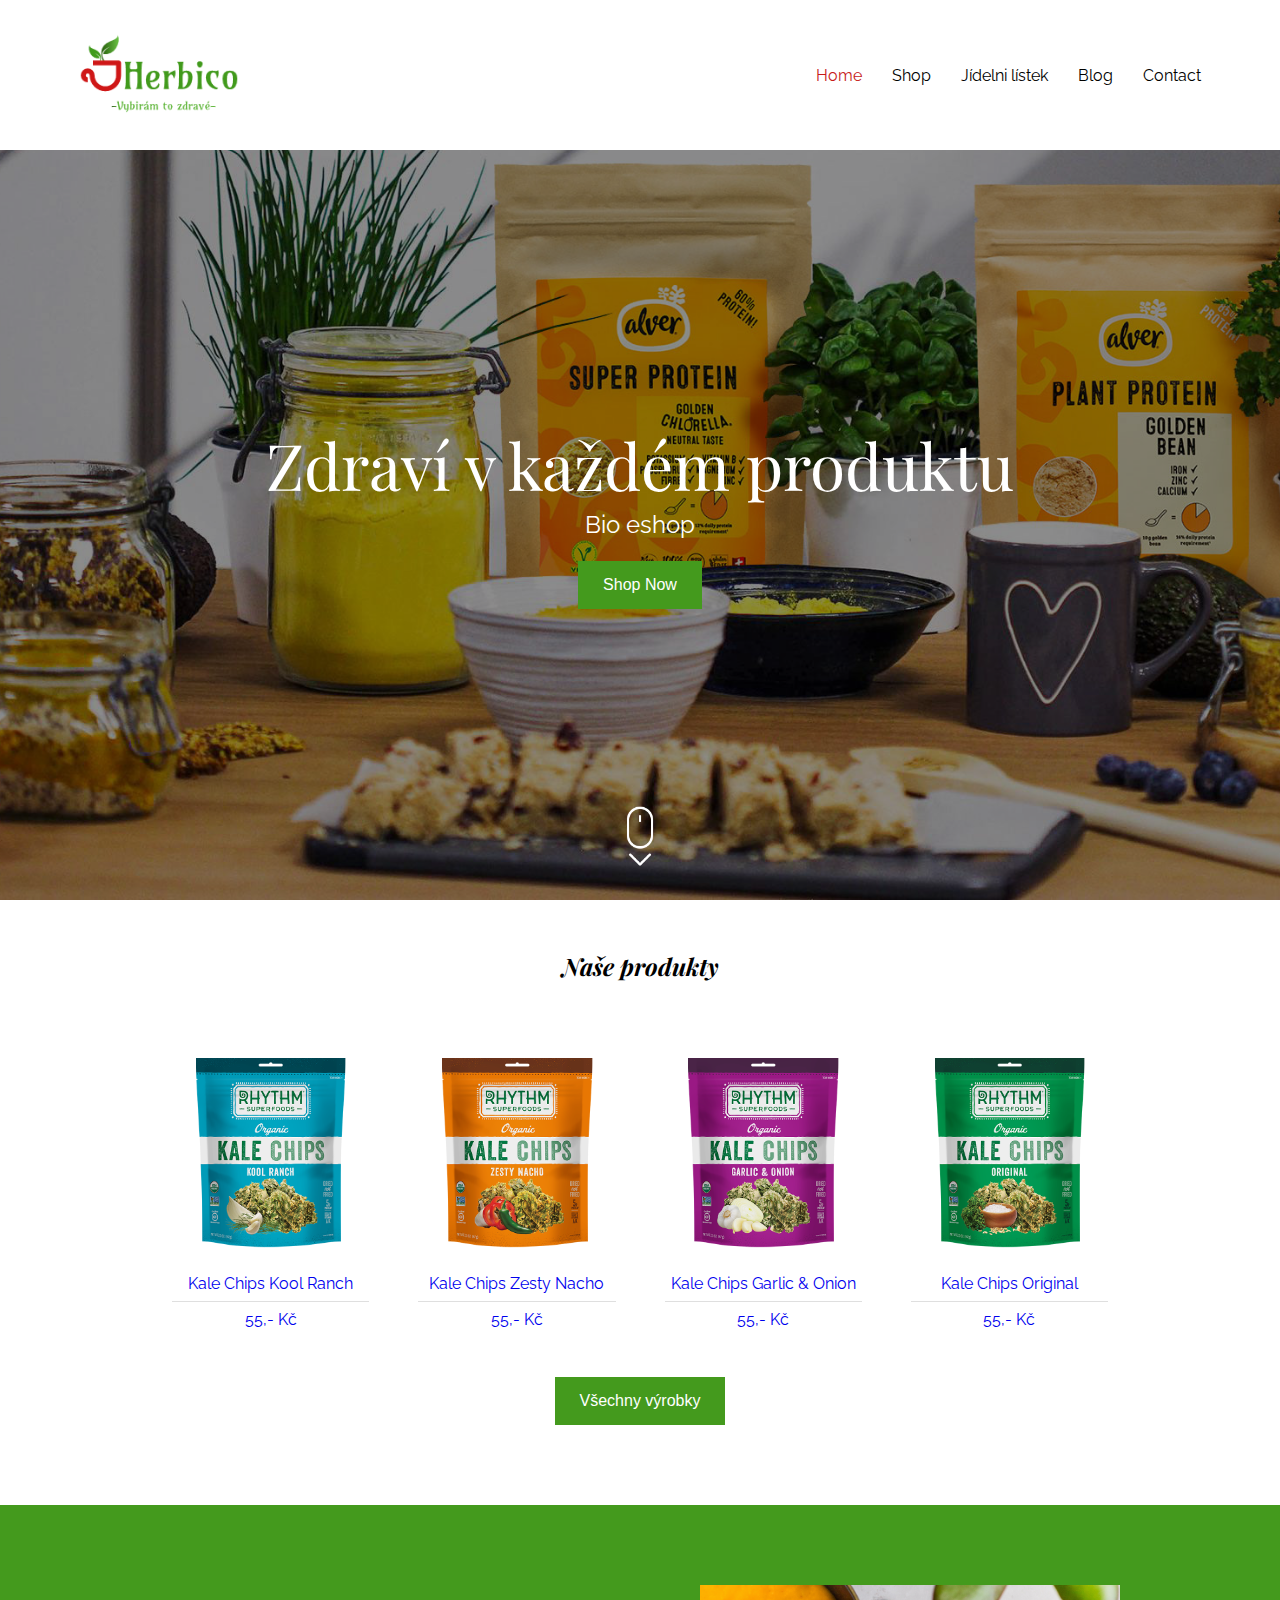
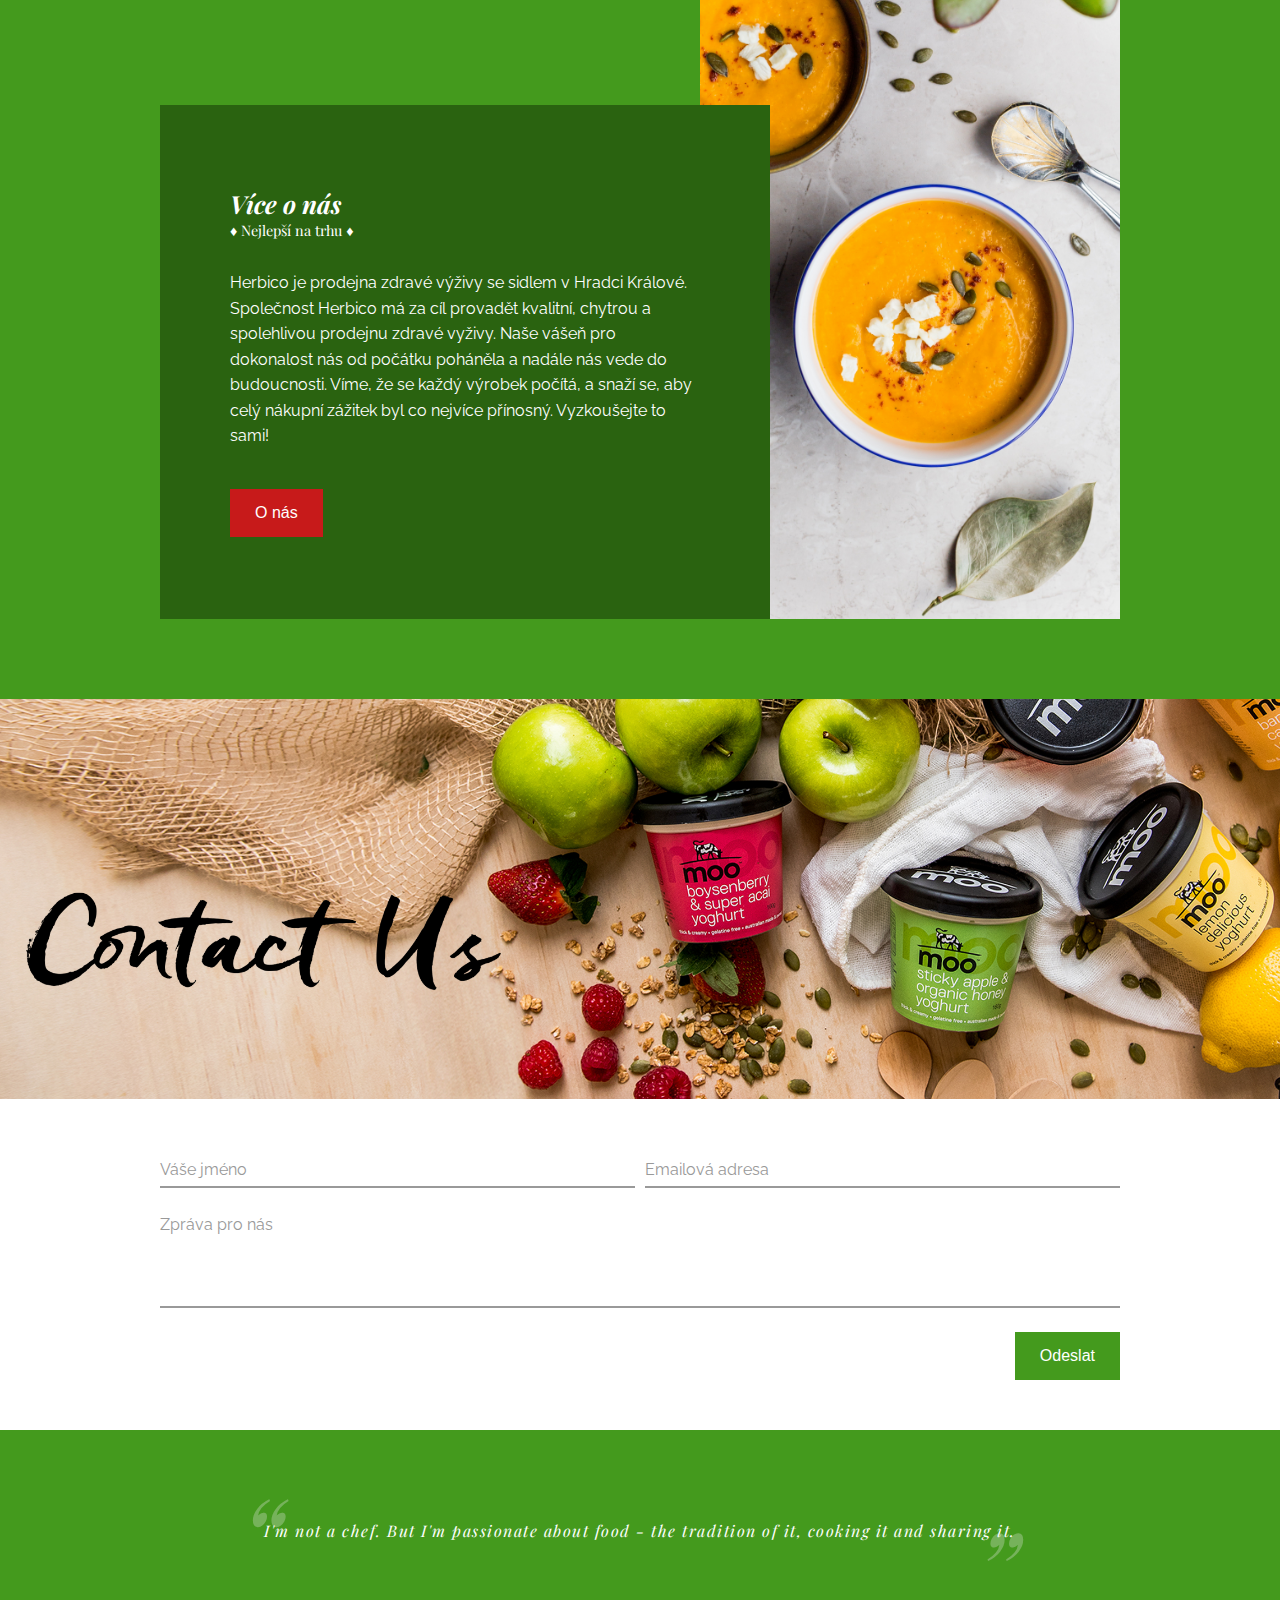
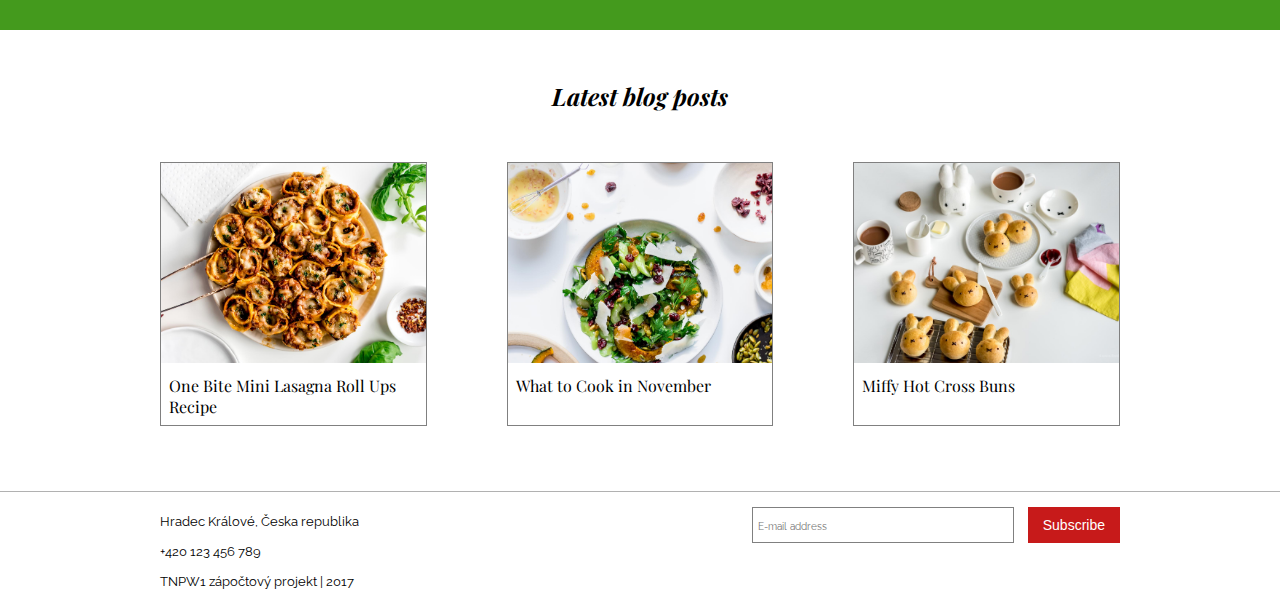
==== index.html @ 0b7dd778 "first commit" ====
<!DOCTYPE html>
<html lang="en">

<head>
    <meta charset="UTF-8">
    <meta name="viewport" content="width=device-width, initial-scale=1.0">
    <meta http-equiv="X-UA-Compatible" content="ie=edge">
    <title>Home | Herbico</title>
    <link rel="stylesheet" href="style.css">
    <link href="https://fonts.googleapis.com/css?family=Playfair+Display|Raleway" rel="stylesheet">
    <link rel="stylesheet" href="https://cdnjs.cloudflare.com/ajax/libs/font-awesome/4.7.0/css/font-awesome.min.css">
</head>

<body>
    <header>
        <nav class="topnav" id="myTopnav">
            <ul class="ul-left">
                <li><a href="index.html"><img src="images/logo.png" alt="Logo"></a></li>
            </ul>
            <ul class="ul-right">
                <li class="active"><a href="index.html">Home</a></li>
                <li><a href="shop.html">Shop</a></li>
                <li><a href="jidelni-listek.html">Jídelni lístek</a></li>
                <li><a href="blog.html">Blog</a></li>
                <li><a href="contact.html">Contact</a></li>
                <li><a href="javascript:void(0);" class="icon" onclick="myFunction()">
                        <i class="fa fa-bars"></i>
                    </a></li>
            </ul>
        </nav>
    </header>
    
    <div class="home">
        <div class="home-txt">
            <h1>Zdraví v každém produktu</h1>
            <h5>Bio eshop</h5>
            <a href="shop.html"><button>Shop Now</button></a>
        </div>
        <figure>
            <img src="images/scroll-mouse.png" alt="scroll down">
        </figure>
    </div>

    <h2 class="latest">Naše produkty</h2>
    <div class="galerija">
        <div class="produkt">
            <a href="shop.html">
                <img src="images/produkt1.png" alt="Kool Ranch">
                <div>
                    <p>Kale Chips Kool Ranch</p>
                    <p class="cena">55,- Kč</p>
                </div>
            </a>
        </div>
        <div class="produkt">
            <a href="shop.html">
                <img src="images/produkt2.png" alt="Zesty Nacho">
                <div>
                    <p>Kale Chips Zesty Nacho</p>
                    <p class="cena">55,- Kč</p>
                </div>
            </a>
        </div>
        <div class="produkt hidden">
            <a href="shop.html">
                <img src="images/produkt3.png" alt="Garlic & Onion">
                <div>
                    <p>Kale Chips Garlic & Onion</p>
                    <p class="cena">55,- Kč</p>
                </div>
            </a>
        </div>
        <div class="produkt hidden">
            <a href="shop.html">
                <img src="images/produkt4.png" alt="Original">
                <div>
                    <p>Kale Chips Original</p>
                    <p class="cena">55,- Kč</p>
                </div>
            </a>
        </div>
    </div>
    <div class="show_more">
        <a href="shop.html"><button>Všechny výrobky</button></a>
    </div>
    
    <div class="green-bg">
        <div class="vice-kontejner">
            <div class="vice-o-nas">
                <div class="vice-cen">
                    <h2>Více o nás</h2>
                    <h4>&#9830; Nejlepší na trhu &#9830;</h4>
                    <p>Herbico je prodejna zdravé výživy se sidlem v Hradci Králové. Společnost Herbico má za cíl provadět kvalitní, chytrou a spolehlivou prodejnu zdravé vyživy. Naše vášeň pro dokonalost nás od počátku poháněla a nadále nás vede do budoucnosti. Víme, že se každý výrobek počítá, a snaží se, aby celý nákupní zážitek byl co nejvíce přínosný. Vyzkoušejte to sami!</p>
                    <a href="contact.html"><button class="about-btn">O nás</button></a>
                </div>
            </div>
            <div class="vice-img">
                <img src="images/vice-img.jpg" alt="Vice o nas photo">
            </div>
        </div>
    </div>
    <div class="contact-us">
        <h3 id="txt-contact">Contact us</h3>
        <img src="images/contact-us.jpg" alt="Contact us">
    </div>
    <form id="form" class="topBefore">
        <div class="row">
            <div class="container">
                <input id="name" type="text" required>
                <label>Váše jméno</label>
            </div>
            <div class="container">
                <input id="email" type="text" required>
                <label>Emailová adresa</label>
            </div>
        </div>
        <div class="container">
            <textarea id="message" maxlength="300" required></textarea>
            <label>Zpráva pro nás</label>
        </div>
        <!-- <input id="submit" type="submit" value="Odeslat"> -->
        <button type="submit">Odeslat</button>

    </form>

    <blockquote>
        <p>I'm not a chef. But I'm passionate about food - the tradition of it, cooking it and sharing it.</p>
    </blockquote>
    <h2 class="latest">Latest blog posts</h2>
    <div class="new-post">
        <div class="blog-post">
            <a href="#"><img src="images/lasagna.jpg" alt="Lasagna">
                <p>One Bite Mini Lasagna Roll Ups Recipe</p>
            </a>
        </div>
        <div class="blog-post">
            <a href="#"><img src="images/november.jpg" alt="Novembar Salat">
                <p>What to Cook in November</p>
            </a>
        </div>
        <div class="blog-post">
            <a href="#"><img src="images/buns.jpg" alt="Miffy Hot Cross Buns">
                <p>Miffy Hot Cross Buns</p>
            </a>
        </div>
    </div>
    <footer>
        <div class="sirina-foot">
            <div class="flevo">
                <p>Hradec Králové, Česka republika</p>
                <p>+420 123 456 789</p>
                <p>TNPW1 zápočtový projekt | 2017</p>
            </div>
            <div class="fdesno">
                <form id="subscribe">
                    <input id="email-sub" type="email" placeholder="E-mail address">
                    <button id="fSubs" class="about-btn">Subscribe</button>
                </form>
            </div>
        </div>
    </footer>

    <script
  src="https://code.jquery.com/jquery-3.5.1.slim.min.js"
  integrity="sha256-4+XzXVhsDmqanXGHaHvgh1gMQKX40OUvDEBTu8JcmNs="
  crossorigin="anonymous"></script>
  <script src="script.js"></script>
</body>

</html>
---- style.css ----
* {
  padding: 0;
  margin: 0;
}

body {
  /* font-family: 'Playfair Display', serif; */
  font-family: 'Raleway', sans-serif;
}

header {
  width: 100%;
  height: 150px;
  justify-content: space-between;
  display: flex;
  flex-direction: row;
  align-items: center;
  box-shadow: 0 8px 16px 0 rgba(0,0,0,0.1);
}

ul {
  list-style-type: none;
  margin: 0;
  padding: 0;
  overflow: hidden;
}

li {
  float: left;
}

li a {
  display: block;
  text-align: center;
  color: black;
  text-decoration: none;
  padding: 0 15px;
}

li:not(.active) a:hover {
  color: grey;
}

.active a {
  color: rgb(199, 26, 26);
}

li a img {
  width: 160px;
  margin: auto;
}

.ul-left {
  float: left;
  padding-left: 5%;
}

.ul-right {
  float: right;
  padding-right: 5%;
}

nav {
  margin-right: 5%;
  width: 100%;
  display: contents;
  position: relative;
}

/*****************************RESPONSIVE NAVBAR*************************************/

.topnav .icon {
  display: none;
  font-size: 1.3em;
  padding: 0;
}

@media screen and (max-width: 768px) {
  header {
    height: auto;
    padding: 15px 0;
  }
  nav {
    display: inline;
  }
  .topnav ul:not(:first-child) li a {
    display: none;
  }
  .topnav ul li a.icon {
    float: right;
    display: block;
    position: absolute;
    right: 1px;
    top: 20px;
  }
}

@media screen and (max-width: 768px) {
  .topnav.responsive {
    position: relative;
  }
  .topnav.responsive .icon {
    position: absolute;
    right: 0;
    top: 20px;
  }
  .topnav.responsive ul li:not(:last-child) {
    width: 100%;
    padding: 10px;
  }
  .topnav.responsive ul li a {
    float: none;
    display: block;
  }
}

/***********************************************************************************/

/*glavna pozadinska slika na homepageu*/

.home {
  width: 100%;
  height: calc(100vh - 150px);
  background-image: url("images/alver-home.jpg");
  background-size: cover;
  background-position: top;
  background-attachment: fixed;
  display: flex;
  position: relative;
  align-items: center;
  justify-content: center;
  flex-direction: column;
}

.home::before {
  background-color: rgba(0, 0, 0, 0.45);
  content: "";
  position: absolute;
  top: 0;
  bottom: 0;
  left: 0;
  right: 0;
}

.home-txt {
  color: white;
  z-index: 10;
  text-align: center;
  line-height: 60px;
}

.home figure{
  position: absolute;
  bottom: 30px;
}
.home figure img{
  filter: invert(100%);
  -webkit-filter: invert(100%);
  width: 60px;
}

h1 {
  font-family: 'Playfair Display', serif;
  font-weight: normal;
  font-size: 4em;
}

h5 {
  font-weight: normal;
  font-size: 1.5em;
}

button {
  background-color: #449a1d;
  border: none;
  color: white;
  padding: 15px 25px;
  text-align: center;
  font-size: 16px;
  cursor: pointer;
  transition: all 0.35s;
}

button a {
  color: white;
  text-decoration: none;
}

button:hover {
  background-color: #2a6310;
}

/* galerija novih proizvoda u eshopu*/

.galerija {
  display: grid;
  padding: 60px 0px;
  width: 960px;
  margin: -60px auto -20px;
  grid-gap: 25px;
  grid-template-columns: repeat(4, 1fr);
}

.produkt {
  background-color: rgba(255, 255, 255, 0.8);
  cursor: pointer;
  text-align: center;
  padding: 20px 12px 0;
}

.produkt a {
  text-decoration: none;
}

.produkt a:visited {
  color: black;
}

.produkt img {
  max-height: 200px;
  margin-bottom: 10px;
  object-fit: contain;
}

.produkt p {
  padding: 8px 0;
}

.cena {
  border-top: 1px solid rgba(39, 39, 39, 0.15);
}

.produkt:hover{
  -webkit-box-shadow: 0px 4px 12px 0px rgba(0,0,0,0.2);
  -moz-box-shadow: 0px 4px 12px 0px rgba(0,0,0,0.2);
  box-shadow: 0px 4px 12px 0px rgba(0,0,0,0.2);
  transition: box-shadow 0.6s;
}

.show_more{
  text-align: center;
}

.show_more button{
  margin: 0 auto 80px;
}

/* slika i tekst uvod o  firmi*/

.green-bg {
  background-color: #449a1d;
  display: flex;
  position: relative;
  align-items: center;
  justify-content: center;
}

.vice-kontejner {
  width: 960px;
  margin: 80px auto;
  display: flex;
}

.vice-o-nas {
  background-color: #2a6310;
  color: white;
  display: flex;
  position: relative;
  align-items: center;
  justify-content: center;
  padding: 70px;
  margin-top: 120px;
}

.vice-o-nas h2, .vice-o-nas h4 {
  font-family: 'Playfair Display', serif;
}

.vice-o-nas h2{
  font-size: 1.55em;
  font-style: italic;
}

.vice-o-nas h4 {
  padding-bottom: 30px;
  font-weight: 400;
  font-size: 0.9em;
}

.vice-o-nas p {
  padding: 0px 0px 40px 0px;
  line-height: 1.6em;
}

.vice-img {
  margin-left: -70px;
}

.vice-img img {
  width: 420px;
  height: 100%;
  object-fit: cover;
}

.about-btn {
  background-color: rgb(199, 26, 26);
}

.about-btn:hover {
  background-color: rgb(156, 11, 11);
}

/* contact us slika*/

.contact-us #txt-contact {
  display: none;
}

.contact-us img {
  width: 100%;
  height: 400px;
  object-fit: cover;
  object-position: bottom left;
}

/* formular */

#form {
  display: flex;
  flex-direction: column;
  width: 960px;
  margin: 50px auto;
}

#form input, textarea {
  outline: none;
  font-family: 'Raleway', sans-serif;
  padding: 7px 0;
  margin-bottom: 20px;
  width: 100%;
  box-shadow: none;
  box-sizing: border-box;
  outline: none;
  border: none;
  font-weight: 500;
  font-size: 100%;
  letter-spacing: 1px;
  color: #000;
  border-bottom: 2px solid #999;
  background-color: transparent;
}

textarea {
  height: 100px;
  resize: none;
}

#form button{
  width: fit-content;
  align-self: flex-end;
}

#form .row{
  display: grid;
  grid-gap: 10px; 
  grid-template-columns: repeat(2, 1fr);
}

#form .container{
  position: relative;
}

#form .container label{
  position: absolute;
  top: 7px;
  left: 0;
  color: #999;
  transition: 0.5s;
  pointer-events: none;
}


#form.contact-form .container label{
  color: white;
}
#form.contact-form input, textarea{
  color: white;
}
.contact-h2{
  margin: 20px auto 0px;
  color: white;
  text-align: center;
}

#form input:focus ~ label, #form input:valid ~ label,
#form textarea:focus ~ label, #form textarea:valid ~ label{
  top: -10px;
  color: #449a1d;
  font-size: 75%;
  font-weight: 500;
}
#form input:focus, #form input:valid,
#form textarea:focus, #form textarea:valid{
  border-bottom: 2px solid #449a1d;
}

#form.contact-form{
  width: 100%;
}


/* recenica pre bloga*/

blockquote {
  background-color: #449a1d;
  height: 200px;
  display: flex;
  color: white;
  align-items: center;
  justify-content: center;
  font-family: 'Playfair Display', serif;
  font-weight: 300;
  letter-spacing: 1.5px;
}

blockquote p{
  position: relative;
  z-index: 2;
  padding: 0 15px;
  font-style: italic;
}

blockquote p:before{
  content: '“';
  position: absolute;
  top: -60px;
  left: -10px;
  font-size: 7em;
  color: rgb(235, 235, 235);
  opacity: 0.3;
}
blockquote p:after{
  content: '”';
  position: absolute;
  bottom: -100px;
  right: 10px;
  font-size: 7em;
  color: rgb(235, 235, 235);
  opacity: 0.3;
}

/* novi blog postovi */

.latest {
  text-align: center;
  font-family: 'Playfair Display', serif;
  font-style: italic;
  padding: 50px;
}

.new-post {
  display: grid;
  padding: 0px 0px 25px 0px;
  width: 960px;
  margin: auto;
  grid-gap: 80px;
  grid-template-columns: 1fr 1fr 1fr;
  font-family: 'Playfair Display', serif;
}

.blog-post {
  background-color: rgba(255, 255, 255, 0.8);
  border: 1px solid grey;
}

.blog-post a {
  color: black;
  text-decoration: none;
}

.blog-post a:hover {
  color: #449a1d;
}

.blog-post img {
  width: 100%;
  height: 200px;
  object-fit: cover;
}

.blog-post p {
  padding: 8px 8px;
}

/*footer*/

footer {
  margin: auto;
  margin-top: 40px;
  border-top: 1px solid rgb(177, 177, 177);
  height: 120px;
  display: flex;
  align-items: center;
  justify-content: center;
}

.sirina-foot {
  width: 960px;
  margin: auto;
}

.flevo {
  float: left;
  line-height: 30px;
  font-size: 0.8em;
}

.fdesno {
  float: right;
}

.fdesno #fSubs {
  padding: 10px 15px;
  font-size: 14px;
}

.fdesno #email-sub {
  padding: 9px 5px;
  margin-right: 10px;
  width: 250px;
  border: 1px solid grey;
  outline: none;
  font-size: 14px;
  font-family: 'Raleway', sans-serif;
}

#subscribe input::placeholder {
  font-size: 10px;
}

/* SHOP */

.produkt-shop:hover img {
  opacity: 0.3;
  transform: scale(1.1);
}

.produkt-shop:hover .produkt-hover {
  opacity: 1;
}

.produkt-shop {
  text-align: center;
  position: relative;
}

.produkt-shop img {
  transition: .5s ease;
  opacity: 1;
  cursor: pointer;
}

.produkt-hover {
  transition: .5s ease;
  width: 100%;
  opacity: 0;
  position: absolute;
  top: 70%;
  left: 50%;
  transform: translate(-50%, -50%);
  -ms-transform: translate(-50%, -50%);
  text-align: center;
}

.quick-view {
  background-color: rgb(173, 172, 172);
  width: 100%;
}

.quick-view:hover {
  background-color: rgb(122, 122, 122);
}

.shop-container {
  position: relative;
  margin-top: 80px;
}

.product-view {
  position: absolute;
  top: 50%;
  left: 50%;
  transform: translate(-50%, -50%);
  -ms-transform: translate(-50%, -50%);
  z-index: 100;
  display: flex;
  background-color: whitesmoke;
  padding: 40px 25px;
}

.shop .product-view {
  display: none;
}

.close-btn {
  cursor: pointer;
  color: red;
  font-weight: 900;
  font-size: 20px;
  transform: scaleY(0.8);
  margin-top: -65px;
  margin-left: -10px;
}

.product-big-image img {
  height: 300px;
}

.product-big-desc {
  display: flex;
  flex-direction: column;
}

.product-big-desc h1, .product-big-desc h4 {
  padding: 20px 0px 10px 0px;
}

.product-big-desc p {
  margin-top: auto;
  padding-bottom: 20px;
}

.page-width {
  width: 960px;
  margin: auto;
  padding: 2.5em 1em;
}

.pagination {
  float: right;
}

.pagination a {
  color: black;
  float: left;
  padding: 8px 16px;
  text-decoration: none;
}

.pagination a.active {
  background-color: rgb(199, 26, 26);
  color: white;
}

.pagination a:hover:not(.active) {
  background-color: #ddd;
}

/*Jidelni listek*/

.jidelni-listek{
  margin-top: 80px;
}

.jidelni-listek h3, .jidelni-listek h4 {
  display: flex;
  justify-content: center;
}

.jidelni-listek h4 {
  font-style: italic;
  font-weight: normal;
  color: grey;
  padding-bottom: 15px;
}

table {
  display: flex;
  justify-content: center;
  border-collapse: collapse;
  margin-bottom: 80px;
}
tbody{
  position: relative;
}
img.before{
  max-width: 250px;
    position: absolute;
    top: 0;
    left: -10%;
    opacity: 0.07;
    z-index: -1;
}
img.after{
  max-width: 250px;
  position: absolute;
  bottom: 0;
  right: 0;
  z-index: -1;
  opacity: 0.1;
}

.crta {
  border-bottom: 1px solid black;
}

table th {
  padding: 10px 0px 5px 0px;
}

table td {
  padding-bottom: 5px;
}

/*Kontakt*/

.crvena-kocka {
  background-color: rgb(199, 26, 26);
  padding: 70px;
}

.bela-kocka {
  background-color: white;
  text-align: center;
}

.kontakt-text {
  line-height: 25px;
  padding: 25px 0 15px;
}

.kontakt-text p {
  padding-top: 10px;
}

.mapouter {
  position: relative;
  text-align: right;
  height: 500px;
  width: 100%;
}

.gmap_canvas {
  overflow: hidden;
  background: none !important;
  height: 500px;
  width: 100%;
}

/*BLOG*/

.vrh {
  margin: auto;
  padding-top: 90px;
  width: 960px;
  display: flex;
  justify-content: space-between;
}

.vrh h3 {
  font-weight: normal;
  color: #449a1d;
}

.vrh button {
  color: #449a1d;
  background-color: white;
  border: 1px solid #449a1d;
  padding: 10px 20px;
}

.blog-kontejner {
  width: 960px;
  margin: auto;
}

.post-title {
  display: flex;
  padding: 30px 0;
}

.post-title div {
  width: 50%;
  /* height: 360px; */
}

.img {
  background-image: url(images/restovane-noky.jpeg);
  background-size: cover;
  background-position: center;
}

.post-text {
  padding-left: 15px;
  line-height: 1.5em;
}

.post-text h3 {
  padding: 15px 0 20px;
  font-size: 1.8em;
}

.post-text .p-info{
  display: -webkit-box;
  -webkit-box-orient: vertical;
  -webkit-line-clamp: 8;
  overflow: hidden;
}

.post-text a {
  text-decoration: none;
  color: black;
}

.dno {
  float: left;
  padding: 40px 15px 0 0;
  color: #449a1d;
  cursor: pointer;
}

#datum {
  float: right;
  color: #449a1d;
  cursor: default;
  padding-right: 0;
}

.blog-grid {
  display: grid;
  grid-gap: 25px;
  grid-template-columns: 1fr 1fr;
}

.blog-grid img {
  width: 100%;
}

.post:hover{
  -webkit-box-shadow: 0px 4px 12px 0px rgba(0,0,0,0.2);
  -moz-box-shadow: 0px 4px 12px 0px rgba(0,0,0,0.2);
  box-shadow: 0px 4px 12px 0px rgba(0,0,0,0.2);
  transition: box-shadow 0.6s;
}

.post-footer {
  width: 100%;
  padding: 10px;
  color: #449a1d;
  cursor: pointer;
}

.post-footer p {
  display: inline-block;
  padding-right: 15px;
}

.post-slika-datum {
  position: relative;
}

.post-slika-datum img {
  display: block;
}

.post-slika-datum img:hover {
  opacity: 0.3;
  transition: opacity 0.6s;
}

.post-slika-datum p {
  position: absolute;
  bottom: 0;
  left: 0;
  background: white;
  color: #449a1d;
  padding: 3px 10px;
}

.post h3 {
  padding: 15px 10px 0px;
}

.post a {
  text-decoration: none;
  color: black;
}

/*MAGNIFIC POPUP*/

.image-link {
  cursor: -webkit-zoom-in;
  cursor: -moz-zoom-in;
  cursor: zoom-in;
}

/* aligns caption to center */

.mfp-title {
  text-align: center;
  padding: 6px 0;
}

.pop-ups {
  margin: auto;
  width: 100%;
  display: grid;
  grid-template-columns: repeat(8, 1fr);
  grid-gap: 5px;
}

.pop-ups img {
  width: 100%;
  height: auto;
}

/*video na blogu*/

.video-blog {
  width: 960px;
  margin: auto;
  text-align: center;
  padding-top: 50px;
}

@media only screen and (max-width:960px) {
  .ul-left{
    padding-left: 2.5%;
  }
  .ul-right{
    padding-right: 2.5%;
  }
  /*hompage*/
  .galerija {
    width: 95%;
  }
  .vice-kontejner {
    width: 95%;
    margin: 40px auto;
  }
  .vice-o-nas {
    padding: 20px;
    margin-top: 50px;
    height: auto;
  }
  .vice-img {
    margin-left: -40px;
  }
  .vice-img img {
    height: auto;
    width: 100%;
  }
  .contact-us img {
    height: 300px;
  }
  #form {
    width: 95%;
  }
  .new-post {
    width: 95%;
    grid-gap: 40px;
  }
  .sirina-foot {
    width: 95%;
  }
  /*shop*/
  .page-width {
    width: 95%;
    padding: 2.5em 0;
  }
  /*blog*/
  .vrh {
    width: 95%;
    padding-top: 60px;
  }
  .blog-kontejner {
    width: 95%;
  }
  .post-title {
    padding: 15px 0;
  }
  .blog-grid {
    grid-gap: 15px;
  }
  .latest {
    padding: 0;
    margin: 20px;
  }
  .video-blog {
    width: 95%;
  }
  /*kontakt*/
  .crvena-kocka {
    padding: 40px;
  }
}

@media only screen and (max-width: 768px) {
  /*logo*/
  li a img {
    width: 120px;
    margin: auto;
  }
  /*homepage*/
  .home {
    height: 300px;
  }
  .home-txt h1 {
    font-size: 2.5em;
  }
  .home-txt h5 {
    font-size: 1.33em;
  }
  .home figure{
    visibility: hidden;
  }
  .galerija {
    grid-template-columns: 1fr 1fr;
    padding: 10px 0;
    grid-gap: 10px;
    margin: 20px 0;
  }
  .produkt p {
    padding: 2px 0;
  }
  .vice-kontejner {
    margin: 20px 10px;
  }
  .vice-o-nas {
    width: 100%;
    margin: auto;
  }
  .vice-img {
    display: none;
  }
  .new-post {
    grid-gap: 20px;
  }
  /*BLOG*/
  .vrh {
    padding-top: 30px;
  }
  .post-title {
    flex-direction: column;
    width: 100%;
  }
  .post-title div {
    width: 100%;
  }
  .img {
    height: 200px;
  }
  .post-text {
    width: 100%;
    padding-left: 0;
  }
  .post-text a h3 {
    padding: 10px 0 10px 0;
  }
  .dno {
    padding: 20px 8px 0 0;
  }
  .blog-grid {
    grid-gap: 10px;
  }
  .post h3 {
    padding: 10px 0 5px 0;
  }
  .post-footer {
    padding: 5px 0;
  }
  .post-footer p {
    padding-right: 8px;
  }
  .pop-ups {
    grid-template-columns: repeat(4, 1fr);
  }
  .video-blog {
    padding-top: 25px;
  }
  .video-blog iframe {
    width: 360px;
    height: 280px;
  }
}

@media only screen and (max-width: 600px) {
  /*homepage*/
  .home-txt h1 {
    font-size: 1.9em;
    line-height: 30px;
  }
  .home-txt h5 {
    font-size: 1em;
    line-height: 30px;
  }
  .home-txt button {
    padding: 10px 15px;
    font-size: 1em;
  }
  .galerija {
    grid-template-columns: 1fr;
  }
  .hidden {
    display: none;
  }
  .produkt {
    width: 60%;
    margin: auto;
  }
  .contact-us {
    background-image: url(images/contact-us2.jpg);
    background-size: cover;
    height: 200px;
  }
  .contact-us img {
    display: none;
  }
  .latest {
    padding: 15px;
  }
  .new-post {
    grid-template-columns: 1fr;
    grid-gap: 10px;
    width: 60%;
    margin: auto;
  }
  /*blog*/
  .video-blog iframe {
    width: 300px;
    height: 180px;
  }
  /*contact*/
  .crvena-kocka {
    padding: 30px 15px;
  }
  .kontakt-text {
    line-height: 20px;
  }
  .kontakt-text h2 {
    font-size: 1.2em;
  }
  .kontakt-text p {
    font-size: 0.9em;
  }
  .mapouter, .gmap_canvas {
    height: 300px;
  }
  /*footer*/
  .sirina-foot {
    display: flex;
    flex-direction: column;
    align-items: center;
  }
  .flevo {
    float: none;
    margin-top: 10px;
  }
  .fdesno {
    float: none;
    margin-bottom: 10px;
  }
  .fdesno #subscribe {
    display: flex;
  }
}

@media only screen and (max-width: 480px) {
  /*homepage*/
  .topnav.responsive ul li:not(:last-child) {
    padding: 5px;
  }
  .home {
    height: 200px;
  }
  .home-txt h1 {
    font-size: 1.5em;
  }
  .produkt {
    text-align: center;
  }
  .produkt img {
    width: 75%;
    height: auto;
  }
  .vice-cen h4 {
    padding: 20px 0px 20px 0px;
  }
  .vice-cen p {
    line-height: 1.4em;
  }
  .contact-us {
    height: 100px;
    width: 100%;
  }
  blockquote {
    height: 170px;
  }
  .blog-post img {
    height: 150px;
  }
  .blog-post p {
    padding: 6px;
  }

  #form .row{
    grid-template-columns: repeat(1, 1fr);
  }
  /*FOOTER*/
  .fdesno #subscribe {
    flex-wrap: wrap;
  }
  .fdesno #email-sub {
    margin-right: 0;
    width: 100%;
  }
  .fdesno #fSubs {
    width: 100%;
  }
  /*SHOP*/
  .produkt img {
    width: auto;
    height: 180px;
  }
  .pagination a {
    padding: 6px 12px;
  }
  /*BLOG*/
  .vrh a {
    display: none;
  }
  .blog-grid {
    grid-template-columns: 1fr;
  }
  .pop-ups {
    grid-template-columns: 1fr 1fr;
  }
  .video-blog iframe {
    width: 98%;
    height: auto;
  }
  /*CONTACT*/
  .crvena-kocka {
    padding: 20px 15px;
  }
}

@media only print {
  /*home*/
  .home {
    background-image: none;
    height: auto;
  }
  .home-txt {
    margin-top: 50px;
    color: black;
  }
  button {
    display: none;
  }
  .galerija {
    padding: 20px 0 0 0;
    width: auto;
  }
  .produkt {
    background-color: transparent;
  }
  .green-bg {
    background-color: transparent;
  }
  .vice-kontejner {
    margin: 0 auto;
    width: auto;
  }
  .vice-img {
    display: none;
  }
  .vice-o-nas {
    background-color: transparent;
    padding: 0;
    margin-top: 0 auto;
    height: auto;
    color: black;
  }
  .contact-us {
    height: auto;
  }
  .contact-us #txt-contact {
    display: inline;
    font-family: 'Playfair Display', serif;
  }
  .contact-us img {
    display: none;
  }
  #form {
    margin: auto;
    color: black;
  }
  
  textarea{
    display: none;
  }
  #form #submit{
    display: none;
  }
  blockquote{
    background-color: transparent;
    color:black;
    margin-top: 50px;
    height: auto;
  }
  .vrh{
   padding-top: 0;
  }
  .img{
    display: none;
  }
  .post-text{
    padding-left:0;
  }
  .post-title div{
    width: auto;
  }
  .dno{
    padding: 20px 15px 0 0;
  }
  .video-blog{
    display: none;
    height: auto;
    width: auto;
  }
}
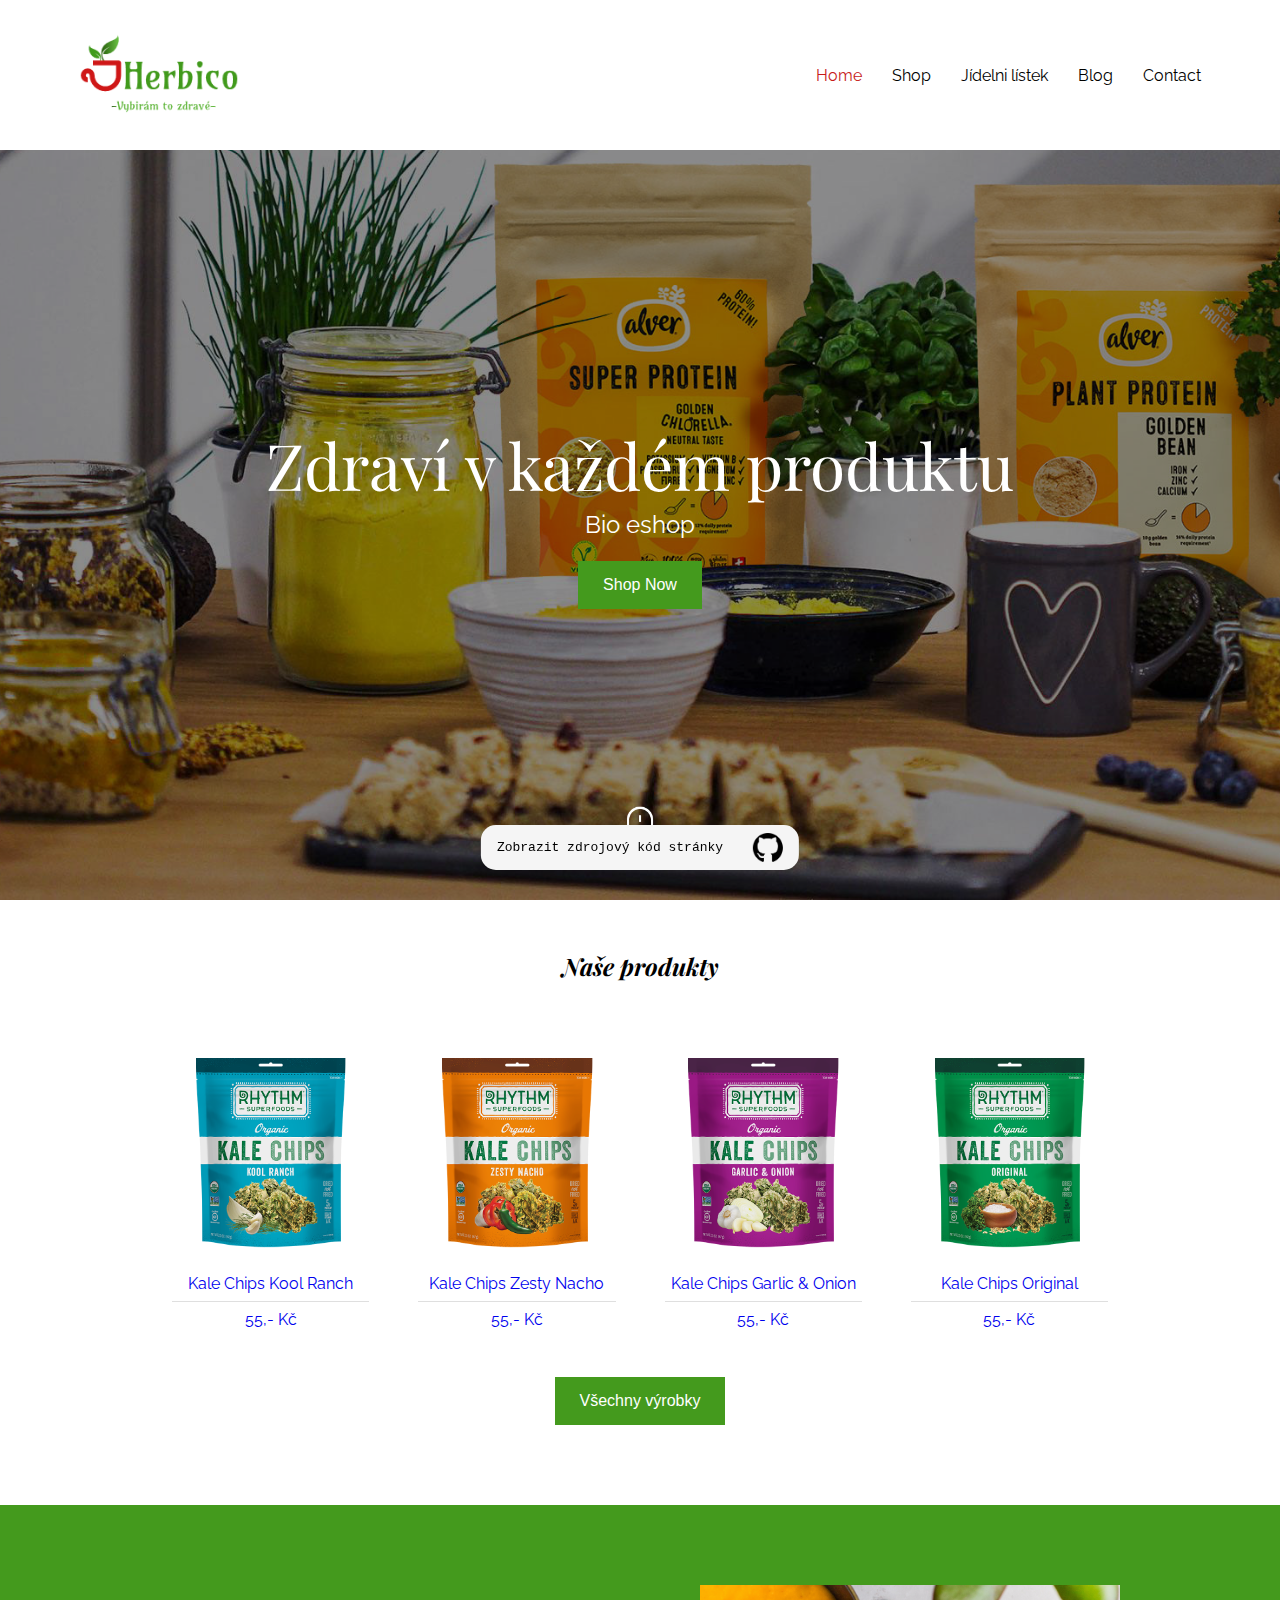
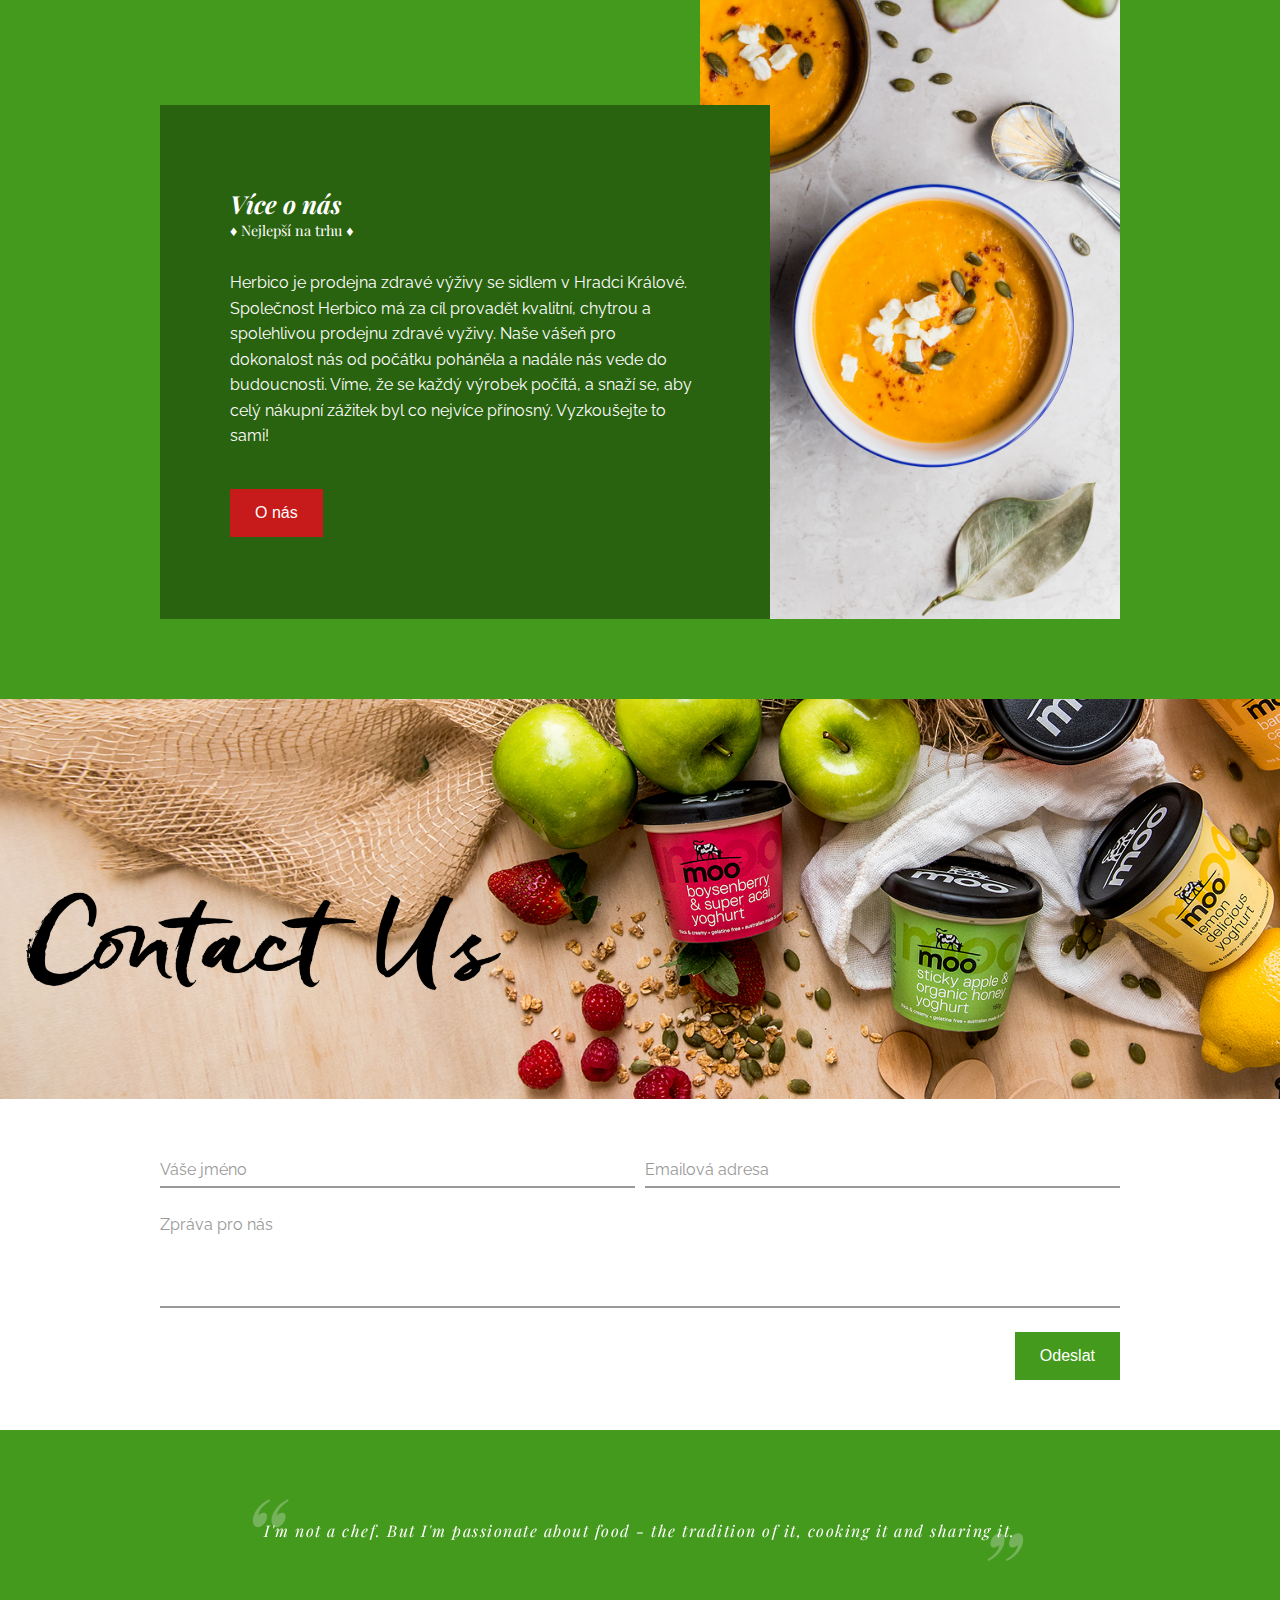
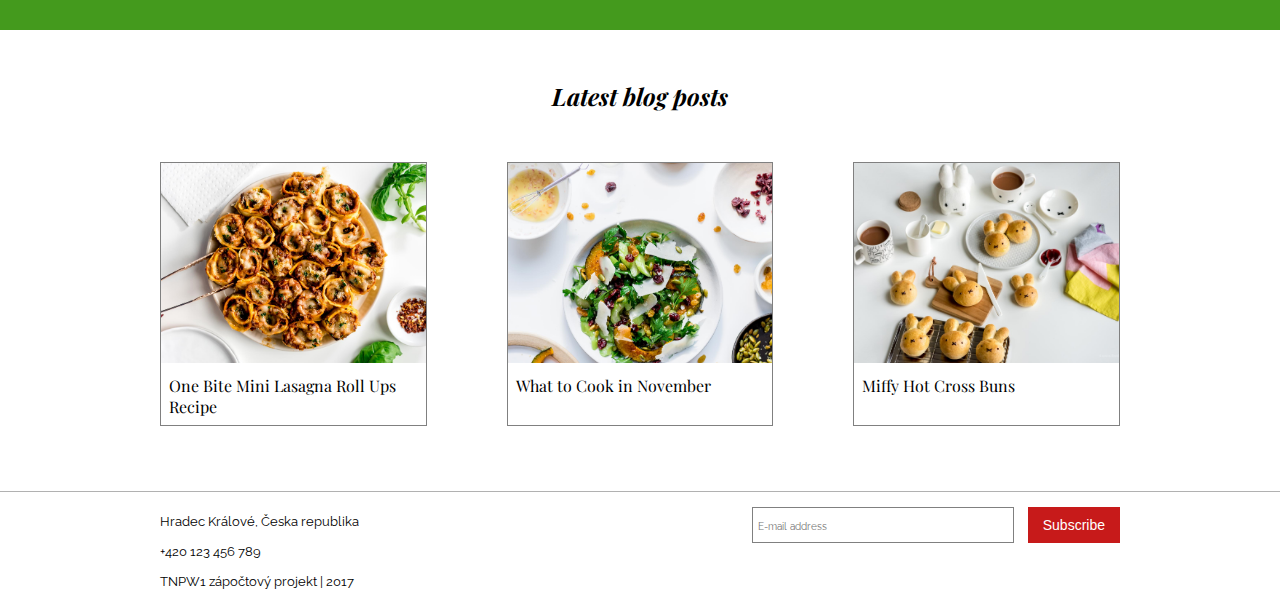
==== commit ea520cc3: "added github source code" ====
--- a/index.html
+++ b/index.html
@@ -144,6 +144,10 @@
             </a>
         </div>
     </div>
+    <a href="https://github.com/milenig/tnpw_project" target="_blank" class="github">
+        <p>Zobrazit zdrojový kód stránky</p>
+        <img src="images/github-logo-7880D80B8D-seeklogo.com.png" alt="github">
+    </a>
     <footer>
         <div class="sirina-foot">
             <div class="flevo">
--- a/style.css
+++ b/style.css
@@ -1330,3 +1330,42 @@
     width: auto;
   }
 }
+
+.github{
+  background-color: whitesmoke;
+  position: fixed;
+  min-width: 200px;
+  bottom: 30px;
+  display: flex;
+  left: 50%;
+  transform: translateX(-50%);
+  border-radius: 15px;
+  box-shadow: 0 10px 20px rgba(0,0,0,0.2);
+  justify-items: center;
+  align-items: center;
+  padding: 8px 16px;
+  text-decoration: none;
+  color: black;
+  font-family: monospace;
+  transition: all 0.2s;
+  animation: popup 2s forwards;
+}
+
+@keyframes popup {
+  0%{
+    bottom: -120px;
+  }
+  100%{
+    bottom: 30px;
+  }
+}
+
+.github:hover{
+  box-shadow: 0 10px 20px rgba(0,0,0,0.35);
+  padding: 9px 18px;
+}
+
+.github img{
+  margin-left: 30px;
+  width: 30px;
+}